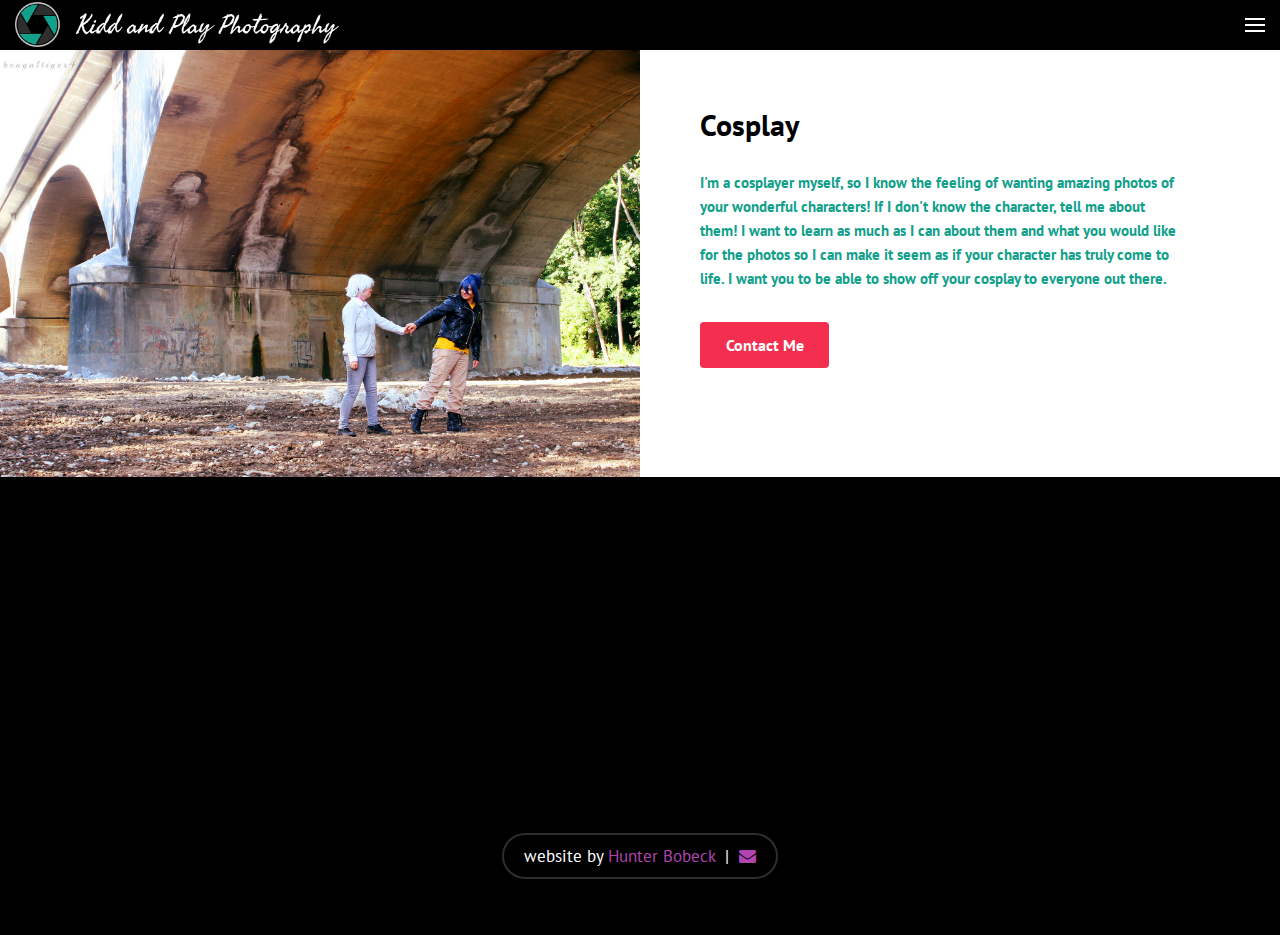
==== Cosplay.html @ bf6178b2 "1.0" ====
<!-- included: Reset, Modernizr, 'PT' Sans [Google Fonts] + Jquery + Expandable Image Gallery [Codyhouse] + Secondary Sliding Navigation [Codyhouse], and Font Awesome -->

<!doctype html>
<html lang="en" class="no-js">		<!-- the 'no-js' class is a toggle describing use of Modernizr -->
<head>
	<!-- metadata -->
    <meta charset="utf-8">	<!-- Unicode characterset -->
    <meta http-equiv="X-UA-Compatible" content="IE=edge">	<!-- Internet Explorer compatibility -->
    <meta name="viewport" content="width=device-width, initial-scale=1">	<!-- renders the page according to the device width -->
    <meta name="description" content="Check out Kendra Kidd's photography services! Kidd and Play Photography offers senior portraits, engagement photos, event photography, weddings, cosplay, and more.">		<!-- description [shown on searchengine result] -->
    <meta name="keywords" content="Kidd, and, Play, Photography, Indianapolis, Kendra, photo, photos, about, gallery, prices, contact, services, senior, portraits, engagement, events, weddings, event, cosplay, wedding, other, miscellaneous, Flickr, Facebook">		<!-- keywords for searchengine optimization -->
    <meta name="author" content="Hunter Bobeck">		<!-- author name -->
    <link rel="icon" href="images\icon.ico">		<!-- favicon -->
    <title>Cosplay | Kidd and Play Photography</title>		<!-- title -->
	
	<!-- CSS -->
	<link rel="stylesheet" href="css/reset.css">		<!-- Reset -->
	<link rel='stylesheet' href='http://fonts.googleapis.com/css?family=PT+Sans:400,700' type='text/css'>		<!-- 'PT' Sans [Google Fonts] -->
	<link rel="stylesheet" href="css/expandable-image-gallery.css">		<!-- Expandable Image Gallery [Codyhouse] -->
	<link rel="stylesheet" href="css/style.css">		<!-- Secondary Sliding Navigation [Codyhouse] -->
    <link rel="stylesheet" href="css/font-awesome.min.css">		<!-- Font Awesome -->

	<!-- preJavascript -->
	<script src="js/modernizr.js"></script>		<!-- Modernizr -->
</head>

<body>
	<!-- #header -->
	<header>
		<!-- #logo -->
		<div class="cd-logo"><a href="./index.html"><img src="images/Shutter-Logo.png" alt="Logo" style="position: absolute; top: -19px; left: 0px; height: 60px"></a></div>
		<!-- #navigation -->
		<nav class="cd-main-nav-wrapper">
			<ul class="cd-main-nav">
				<li><a href="./index.html#About">About</a></li>
				<li><a href="./index.html#Gallery">Gallery</a></li>
				<li><a href="./index.html#Prices">Prices</a></li>
				<li><a href="./index.html#Contact" style="text-decoration: none">Contact</a></li>
				<li>
					<a href="#0" class="cd-subnav-trigger"><span>Services</span></a>
					<ul>
						<li class="go-back"><a href="#0">&nbsp;</a></li>
						<li><a href="./Senior-Portraits.html">Senior Portraits</a></li>
						<li><a href="./Engagement-Photos.html">Engagement Photos</a></li>
						<li><a href="./Events.html">Events</a></li>
						<li><a href="./Weddings.html">Weddings</a></li>
						<li><a href="./Cosplay.html">Cosplay</a></li>
						<li><a href="./Miscellaneous.html">Miscellaneous</a></li>
						<li><a href="#0" class="placeholder">Placeholder</a></li>
					</ul>
				</li>
			</ul>
		</nav>
		<a href="#0" class="cd-nav-trigger"><span></span></a>
	</header>
	<!-- #content -->
	<main class="cd-main-content">
		<!-- #spacing -->
		<div class="spacing"></div>

		<!-- #image -->
		<section class="cd-single-item">
			<div class="cd-slider-wrapper">
				<!-- #sequence -->
				<ul class="cd-slider">
					<li class="selected"><img src="images/Cosplay.jpg" alt="Product Image 1"></li>
				</ul>
				<!-- #closer -->
				<a href="#0" class="cd-close">Close</a>
			</div>
			
			<!-- #side -->
			<div class="cd-item-info">
				<h2>Cosplay</h2>
				<br>
				<p>
					I'm a cosplayer myself, so I know the feeling of wanting amazing photos of your wonderful characters! If I don't know the character, tell me about them! I want to learn as much as I can about them and what you would like for the photos so I can make it seem as if your character has truly come to life. I want you to be able to show off your cosplay to everyone out there.
				</p>
				<br>
				<a href="./index.html#Contact"><button class="add-to-cart">Contact Me</button></a>
			</div>
		</section>
		
		<!-- #footer -->
		<section id="footer" class="cd-content">
			<p><span id="author">website by <a href="http://www.HunterBobeck.me" target="blank">Hunter Bobeck</a>&nbsp;&nbsp;|&nbsp;&nbsp;<a href="mailto:hdbipod@gmail.com"><i class="fa fa-envelope"></i></a></span></p>
		</section>
	</main>
	
	<!-- postJavascript -->
	<!-- Expandable Image Gallery [Codyhouse] -->
    <script src="js/jquery.js"></script>		<!-- Jquery -->
    <script src="js/expandable-image-gallery.js"></script>
	<!-- Secondary Sliding Navigation  [Codyhouse] -->
	<script src="js/jquery-2.1.1.js"></script>		<!-- Jquery -->
	<script src="js/Secondary-Sliding-Navigation.js"></script>
</body>
</html>
---- css/expandable-image-gallery.css ----
/* -------------------------------- 

Main Components 

-------------------------------- */

html, main {
  background-color: black;
}

.spacing {
  padding: 40px;
}
@media (max-width: 1499px) {
  .spacing {
    padding: 25px;
  }
}

.cd-single-item {
  position: relative;
  background: #ffffff; }

.cd-slider-wrapper {
  position: relative;
  z-index: 1;
  -webkit-transition: width 0.4s;
  -moz-transition: width 0.4s;
  transition: width 0.4s;
  /* Force Hardware Acceleration in WebKit */
  -webkit-transform: translateZ(0);
  -moz-transform: translateZ(0);
  -ms-transform: translateZ(0);
  -o-transform: translateZ(0);
  transform: translateZ(0);
  -webkit-backface-visibility: hidden;
  backface-visibility: hidden;
  will-change: width; }
  @media only screen and (min-width: 1024px) {
    .cd-slider-wrapper {
      width: 50%; }
      .cd-slider-active .cd-slider-wrapper {
        width: 100%; } }

.cd-slider {
  position: relative;
  z-index: 1;
  overflow: hidden; }
  .cd-slider::before {
    /* never visible - this is used in jQuery to check the current MQ */
    content: 'mobile';
    display: none; }
  .cd-slider li {
    position: absolute;
    top: 0;
    left: 0;
    z-index: 1;
    height: 100%;
    width: 100%;
    -webkit-transform: translateX(100%);
    -moz-transform: translateX(100%);
    -ms-transform: translateX(100%);
    -o-transform: translateX(100%);
    transform: translateX(100%);
    -webkit-transition: -webkit-transform 0.3s;
    -moz-transition: -moz-transform 0.3s;
    transition: transform 0.3s; }
    .cd-slider li img {
      display: block;
      width: 100%; }
    .cd-slider li.selected {
      position: relative;
      z-index: 2;
      -webkit-transform: translateX(0);
      -moz-transform: translateX(0);
      -ms-transform: translateX(0);
      -o-transform: translateX(0);
      transform: translateX(0); }
    .cd-slider li.move-left {
      -webkit-transform: translateX(-100%);
      -moz-transform: translateX(-100%);
      -ms-transform: translateX(-100%);
      -o-transform: translateX(-100%);
      transform: translateX(-100%); }
  @media only screen and (min-width: 1024px) {
    .cd-slider {
      cursor: pointer; }
      .cd-slider::before {
        /* never visible - this is used in jQuery to check the current MQ */
        content: 'desktop'; }
      .cd-slider::after {
        /* slider cover layer - to indicate the image is clickable */
        content: '';
        display: block;
        position: absolute;
        top: 0;
        left: 0;
        height: 100%;
        width: 100%;
        background: rgba(81, 62, 93, 0.4) url("../images/cd-icon-zoom.svg") no-repeat center center;
        /* size of the icon */
        background-size: 48px;
        opacity: 0;
        z-index: 4;
        -webkit-transition: opacity 0.2s;
        -moz-transition: opacity 0.2s;
        transition: opacity 0.2s; }
      .no-touch .cd-slider:hover::after {
        opacity: 1; }
      .cd-slider-active .cd-slider {
        cursor: auto; }
        .cd-slider-active .cd-slider::after {
          display: none; } }

@media only screen and (min-width: 1024px) {
  .cd-slider-navigation li, .cd-slider-pagination {
    opacity: 0;
    visibility: hidden;
    -webkit-transition: opacity 0.4s 0s, visibility 0s 0.4s;
    -moz-transition: opacity 0.4s 0s, visibility 0s 0.4s;
    transition: opacity 0.4s 0s, visibility 0s 0.4s; }
    .cd-slider-active .cd-slider-navigation li, .cd-slider-active .cd-slider-pagination {
      opacity: 1;
      visibility: visible;
      -webkit-transition: opacity 0.4s 0.4s, visibility 0s 0.4s;
      -moz-transition: opacity 0.4s 0.4s, visibility 0s 0.4s;
      transition: opacity 0.4s 0.4s, visibility 0s 0.4s; } }
.cd-slider-navigation li {
  position: absolute;
  z-index: 2;
  top: 50%;
  bottom: auto;
  -webkit-transform: translateY(-50%);
  -moz-transform: translateY(-50%);
  -ms-transform: translateY(-50%);
  -o-transform: translateY(-50%);
  transform: translateY(-50%); }
  .cd-slider-navigation li:first-of-type {
    left: 10px; }
  .cd-slider-navigation li:last-of-type {
    right: 10px; }
  .cd-slider-navigation li a {
    display: block;
    width: 48px;
    height: 48px;
    background: url("../images/cd-icon-arrow.svg") no-repeat center center;
    -webkit-transition: opacity 0.2s 0s, visibility 0s 0s;
    -moz-transition: opacity 0.2s 0s, visibility 0s 0s;
    transition: opacity 0.2s 0s, visibility 0s 0s;
    /* image replacement */
    overflow: hidden;
    text-indent: 100%;
    white-space: nowrap; }
    .cd-slider-navigation li a.inactive {
      opacity: 0;
      visibility: hidden;
      -webkit-transition: opacity 0.2s 0s, visibility 0s 0.2s;
      -moz-transition: opacity 0.2s 0s, visibility 0s 0.2s;
      transition: opacity 0.2s 0s, visibility 0s 0.2s; }
    .no-touch .cd-slider-navigation li a:hover {
      opacity: .7; }
  .cd-slider-navigation li:first-of-type a {
    -webkit-transform: rotate(180deg);
    -moz-transform: rotate(180deg);
    -ms-transform: rotate(180deg);
    -o-transform: rotate(180deg);
    transform: rotate(180deg); }
  @media only screen and (min-width: 1024px) {
    .cd-slider-navigation li:first-child {
      left: 30px; }
    .cd-slider-navigation li:last-child {
      right: 30px; } }

.cd-slider-pagination {
  /* you won't see this element in the html but it will be created using jQuery */
  position: absolute;
  z-index: 2;
  bottom: 30px;
  left: 50%;
  right: auto;
  -webkit-transform: translateX(-50%);
  -moz-transform: translateX(-50%);
  -ms-transform: translateX(-50%);
  -o-transform: translateX(-50%);
  transform: translateX(-50%);
  visibility: hidden; }
  .cd-slider-pagination:after {
    content: "";
    display: table;
    clear: both; }
  .touch .cd-slider-pagination {
    visibility: hidden; }
  .cd-slider-pagination li {
    display: inline-block;
    float: left;
    margin: 0 5px; }
    .cd-slider-pagination li.selected a {
      background: #f5f4f3; }
  .cd-slider-pagination a {
    display: block;
    height: 12px;
    width: 12px;
    border-radius: 50%;
    border: 1px solid #f5f4f3;
    /* fix a bug in IE9/10 - transparent anchor not clickable */
    background-color: rgba(255, 255, 255, 0);
    /* image replacement */
    overflow: hidden;
    text-indent: 100%;
    white-space: nowrap; }

.cd-slider-wrapper .cd-close {
  display: none;
  position: absolute;
  z-index: 2;
  top: 30px;
  right: 30px;
  width: 48px;
  height: 48px;
  background: url("../images/cd-icon-close.svg") no-repeat center center;
  /* image replacement */
  overflow: hidden;
  text-indent: 100%;
  white-space: nowrap;
  visibility: hidden;
  opacity: 0;
  -webkit-transition: -webkit-transform 0.3s 0s, visibility 0s 0.4s;
  -moz-transition: -moz-transform 0.3s 0s, visibility 0s 0.4s;
  transition: transform 0.3s 0s, visibility 0s 0.4s; }
  .cd-slider-active .cd-slider-wrapper .cd-close {
    visibility: visible;
    opacity: 1;
    -webkit-transition: -webkit-transform 0.3s 0s, visibility 0s 0s, opacity 0.4s 0.4s;
    -moz-transition: -moz-transform 0.3s 0s, visibility 0s 0s, opacity 0.4s 0.4s;
    transition: transform 0.3s 0s, visibility 0s 0s, opacity 0.4s 0.4s; }
  .no-touch .cd-slider-active .cd-slider-wrapper .cd-close:hover {
    -webkit-transform: scale(1.2);
    -moz-transform: scale(1.2);
    -ms-transform: scale(1.2);
    -o-transform: scale(1.2);
    transform: scale(1.2); }
  @media only screen and (min-width: 1024px) {
    .cd-slider-wrapper .cd-close {
      display: block; } }

.cd-item-info {
  padding: 50px 5%; }
  .cd-item-info h2, .cd-item-info p {
    max-width: 480px; }
  .cd-item-info h2 {
    color: black;
    font-weight: bold; }
  .cd-item-info p {
    line-height: 1.6;
    margin: 1em 0;
    color: #666666;
    color: #12a08b;
  }
  .cd-item-info .add-to-cart {
    -webkit-appearance: none;
    -moz-appearance: none;
    -ms-appearance: none;
    -o-appearance: none;
    appearance: none;
    border: none;
    padding: .8em 1.6em;
    background-color: #f42e4e;
    color: #ffffff;
    -webkit-font-smoothing: antialiased;
    -moz-osx-font-smoothing: grayscale;
    font-family: "PT Sans", sans-serif;
    font-size: 1.6rem;
    font-weight: bold;
    cursor: pointer;
    border-radius: 4px; }
  @media only screen and (min-width: 1024px) {
    .cd-item-info {
      position: absolute;
      width: 50%;
      top: 0;
      right: 0;
      padding: 60px 60px 0;
      margin: 0; } }

.cd-content p {
  width: 90%;
  max-width: 768px;
  padding: 4em 0;
  margin: 0 auto;
  color: #afa8a0;
  line-height: 1.8; }


.cd-item-info h2 {
  font-size: 35px;
}
.cd-item-info p {
  font-size: 22px;
}
@media (max-width: 1674px) {
  .cd-item-info h2 {
    font-size: 33px;
  }
  .cd-item-info p {
    font-size: 18px;
  }
}
@media (max-width: 1400px) {
  .cd-item-info h2 {
    font-size: 30px;
  }
  .cd-item-info p {
    font-size: 15px;
    font-weight: 600;
  }
}
@media (max-width: 1180px) {
  .cd-item-info h2 {
    font-size: 25px;
  }
  .cd-item-info p {
    font-size: 14px;
    font-weight: 600;
  }
}
@media (max-width: 1023px) {
  .cd-item-info h2 {
    font-size: 30px;
  }
  .cd-item-info p {
    font-size: 20px;
    font-weight: normal;
  } 
}
---- css/style.css ----
/* -------------------------------- 

Primary style

-------------------------------- */
*, *::after, *::before {
  -webkit-box-sizing: border-box;
  -moz-box-sizing: border-box;
  box-sizing: border-box;
}

html {
  font-size: 62.5%;
}

body {
  font-size: 1.6rem;
  font-family: "PT Sans", sans-serif;
  color: #33414a;
  background-color: #f2f2f2;
}

a {
  color: #7e4d7e;
  text-decoration: none;
}

/* -------------------------------- 

Main Components 

-------------------------------- */
header {
  position: fixed;
  z-index: 3;
  height: 50px;
  width: 100%;
  top: 0;
  left: 0;
  background-color: black;
  -webkit-font-smoothing: antialiased;
  -moz-osx-font-smoothing: grayscale;
  /* Force Hardware Acceleration */
  -webkit-transform: translateZ(0);
  -moz-transform: translateZ(0);
  -ms-transform: translateZ(0);
  -o-transform: translateZ(0);
  transform: translateZ(0);
  -webkit-backface-visibility: hidden;
  backface-visibility: hidden;
  -webkit-transition: -webkit-transform 0.3s;
  -moz-transition: -moz-transform 0.3s;
  transition: transform 0.3s;
}
header.nav-is-visible {
  -webkit-transform: translateX(-260px);
  -moz-transform: translateX(-260px);
  -ms-transform: translateX(-260px);
  -o-transform: translateX(-260px);
  transform: translateX(-260px);
}
header::before {
  /* never visible - this is used in jQuery to check the current MQ */
  display: none;
  content: 'mobile';
}
@media only screen and (min-width: 1500px) {
  header {
    height: 80px;
  }
  header.nav-is-visible {
    -webkit-transform: translateX(0);
    -moz-transform: translateX(0);
    -ms-transform: translateX(0);
    -o-transform: translateX(0);
    transform: translateX(0);
  }
  header::before {
    content: 'desktop';
  }
}

.cd-logo {
  display: inline-block;
  height: 100%;
  margin-left: 15px;
  /* remove jump on iOS devices - when we fire the navigation */
  -webkit-transform: translateZ(0);
  -moz-transform: translateZ(0);
  -ms-transform: translateZ(0);
  -o-transform: translateZ(0);
  transform: translateZ(0);
  -webkit-backface-visibility: hidden;
  backface-visibility: hidden;
}
.cd-logo img {
  display: block;
}
@media only screen and (min-width: 1500px) {
  .cd-logo {
    position: absolute;
    z-index: 2;
    margin-left: 5%;
  }
  .cd-logo img {
    margin-top: 29px;
  }
}

.cd-nav-trigger {
  display: block;
  position: absolute;
  right: 0;
  top: 0;
  height: 100%;
  width: 50px;
  /* hide text */
  overflow: hidden;
  white-space: nowrap;
  color: transparent;
}
.cd-nav-trigger span {
  /* hamburger icon created in CSS */
  position: absolute;
  height: 2px;
  width: 20px;
  top: 50%;
  margin-top: -1px;
  left: 50%;
  margin-left: -10px;
  -webkit-transition: background-color 0.3s 0.3s;
  -moz-transition: background-color 0.3s 0.3s;
  transition: background-color 0.3s 0.3s;
  background-color: #ffffff;
}
.cd-nav-trigger span::before, .cd-nav-trigger span::after {
  /* upper and lower lines of the menu icon */
  content: '';
  position: absolute;
  width: 100%;
  height: 100%;
  background-color: #ffffff;
  /* Force Hardware Acceleration */
  -webkit-transform: translateZ(0);
  -moz-transform: translateZ(0);
  -ms-transform: translateZ(0);
  -o-transform: translateZ(0);
  transform: translateZ(0);
  -webkit-backface-visibility: hidden;
  backface-visibility: hidden;
  -webkit-transition: -webkit-transform 0.3s 0.3s;
  -moz-transition: -moz-transform 0.3s 0.3s;
  transition: transform 0.3s 0.3s;
}
.cd-nav-trigger span::before {
  -webkit-transform: translateY(-6px);
  -moz-transform: translateY(-6px);
  -ms-transform: translateY(-6px);
  -o-transform: translateY(-6px);
  transform: translateY(-6px);
}
.cd-nav-trigger span::after {
  -webkit-transform: translateY(6px);
  -moz-transform: translateY(6px);
  -ms-transform: translateY(6px);
  -o-transform: translateY(6px);
  transform: translateY(6px);
}
.nav-is-visible .cd-nav-trigger span {
  background-color: rgba(255, 255, 255, 0);
}
.nav-is-visible .cd-nav-trigger span::before {
  -webkit-transform: translateY(0) rotate(-45deg);
  -moz-transform: translateY(0) rotate(-45deg);
  -ms-transform: translateY(0) rotate(-45deg);
  -o-transform: translateY(0) rotate(-45deg);
  transform: translateY(0) rotate(-45deg);
}
.nav-is-visible .cd-nav-trigger span::after {
  -webkit-transform: translateY(0) rotate(45deg);
  -moz-transform: translateY(0) rotate(45deg);
  -ms-transform: translateY(0) rotate(45deg);
  -o-transform: translateY(0) rotate(45deg);
  transform: translateY(0) rotate(45deg);
}
@media only screen and (min-width: 1500px) {
  .cd-nav-trigger {
    display: none;
  }
}

.cd-main-nav {
  position: fixed;
  z-index: 1;
  top: 0;
  right: 0;
  width: 260px;
  height: 100vh;
  overflow: auto;
  -webkit-overflow-scrolling: touch;
  visibility: hidden;
  background: #1e262c;
  -webkit-transition: visibility 0s 0.3s;
  -moz-transition: visibility 0s 0.3s;
  transition: visibility 0s 0.3s;
}
.cd-main-nav a {
  display: block;
  font-size: 1.8rem;
  padding: .9em 2em .9em 1em;
  border-bottom: 1px solid #33414a;
  color: #ffffff;
  -webkit-transition: -webkit-transform 0.3s, opacity 0.3s;
  -moz-transition: -moz-transform 0.3s, opacity 0.3s;
  transition: transform 0.3s, opacity 0.3s;
}
.cd-main-nav li ul {
  position: absolute;
  top: 0;
  left: 0;
  width: 100%;
  -webkit-transition: -webkit-transform 0.3s;
  -moz-transition: -moz-transform 0.3s;
  transition: transform 0.3s;
  -webkit-transform: translateX(260px);
  -moz-transform: translateX(260px);
  -ms-transform: translateX(260px);
  -o-transform: translateX(260px);
  transform: translateX(260px);
}
.cd-main-nav.nav-is-visible {
  visibility: visible;
  -webkit-transition: visibility 0s 0s;
  -moz-transition: visibility 0s 0s;
  transition: visibility 0s 0s;
}
.cd-main-nav.moves-out > li > a {
  /* push the navigation items to the left - and lower down opacity - when secondary nav slides in */
  -webkit-transform: translateX(-100%);
  -moz-transform: translateX(-100%);
  -ms-transform: translateX(-100%);
  -o-transform: translateX(-100%);
  transform: translateX(-100%);
  opacity: 0;
}
.cd-main-nav.moves-out > li > ul {
  -webkit-transform: translateX(0);
  -moz-transform: translateX(0);
  -ms-transform: translateX(0);
  -o-transform: translateX(0);
  transform: translateX(0);
}
.cd-main-nav .cd-subnav-trigger, .cd-main-nav .go-back a {
  position: relative;
}
.cd-main-nav .cd-subnav-trigger::before, .cd-main-nav .cd-subnav-trigger::after, .cd-main-nav .go-back a::before, .cd-main-nav .go-back a::after {
  /* arrow icon in CSS */
  content: '';
  position: absolute;
  top: 50%;
  margin-top: -1px;
  display: inline-block;
  height: 2px;
  width: 10px;
  background: #485c68;
  -webkit-backface-visibility: hidden;
  backface-visibility: hidden;
}
.cd-main-nav .cd-subnav-trigger::before, .cd-main-nav .go-back a::before {
  -webkit-transform: rotate(45deg);
  -moz-transform: rotate(45deg);
  -ms-transform: rotate(45deg);
  -o-transform: rotate(45deg);
  transform: rotate(45deg);
}
.cd-main-nav .cd-subnav-trigger::after, .cd-main-nav .go-back a::after {
  -webkit-transform: rotate(-45deg);
  -moz-transform: rotate(-45deg);
  -ms-transform: rotate(-45deg);
  -o-transform: rotate(-45deg);
  transform: rotate(-45deg);
}
.cd-main-nav .cd-subnav-trigger::before, .cd-main-nav .cd-subnav-trigger::after {
  /* arrow goes on the right side - children navigation */
  right: 20px;
  -webkit-transform-origin: 9px 50%;
  -moz-transform-origin: 9px 50%;
  -ms-transform-origin: 9px 50%;
  -o-transform-origin: 9px 50%;
  transform-origin: 9px 50%;
}
.cd-main-nav .go-back a {
  padding-left: 2em;
}
.cd-main-nav .go-back a::before, .cd-main-nav .go-back a::after {
  /* arrow goes on the left side - go back button */
  left: 20px;
  -webkit-transform-origin: 1px 50%;
  -moz-transform-origin: 1px 50%;
  -ms-transform-origin: 1px 50%;
  -o-transform-origin: 1px 50%;
  transform-origin: 1px 50%;
}
.cd-main-nav .placeholder {
  /* never visible or clickable- it is used to take up the same space as the .cd-subnav-trigger */
  display: none;
}
@media only screen and (min-width: 1500px) {
  .cd-main-nav {
    position: static;
    visibility: visible;
    width: 100%;
    height: 80px;
    line-height: 80px;
    /* padding left = logo size + logo left position*/
    padding: 0 5% 0 calc(5% + 124px);
    background: transparent;
    text-align: right;
  }
  .cd-main-nav li {
    display: inline-block;
    height: 100%;
    padding: 0 .4em;
  }
  .cd-main-nav li a {
    display: inline-block;
    padding: .8em;
    line-height: 1;
    font-size: 1.6rem;
    border-bottom: none;
    /* Prevent .cd-subnav-trigger flicker is Safari */
    -webkit-transform: translateZ(0);
    -moz-transform: translateZ(0);
    -ms-transform: translateZ(0);
    -o-transform: translateZ(0);
    transform: translateZ(0);
    -webkit-backface-visibility: hidden;
    backface-visibility: hidden;
    -webkit-transition: opacity 0.2s;
    -moz-transition: opacity 0.2s;
    transition: opacity 0.2s;
  }
  .cd-main-nav li a:not(.cd-subnav-trigger):hover {
    -webkit-backface-visibility: hidden;
    backface-visibility: hidden;
    opacity: .6;
  }
  .cd-main-nav .go-back {
    display: none;
  }
  .cd-main-nav .cd-subnav-trigger {
    z-index: 1;
    border: 1px solid rgba(255, 255, 255, 0.2);
    border-radius: 5em;
    -webkit-transition: border 0.3s;
    -moz-transition: border 0.3s;
    transition: border 0.3s;
  }
  .cd-main-nav .cd-subnav-trigger:hover {
    border-color: rgba(255, 255, 255, 0.4);
  }
  .cd-main-nav .cd-subnav-trigger::before, .cd-main-nav .cd-subnav-trigger::after {
    top: 22px;
    right: 17px;
    background-color: #ffffff;
    /* change transform-origin to rotate the arrow */
    -webkit-transform-origin: 50% 50%;
    -moz-transform-origin: 50% 50%;
    -ms-transform-origin: 50% 50%;
    -o-transform-origin: 50% 50%;
    transform-origin: 50% 50%;
    -webkit-transition: -webkit-transform 0.3s, width 0.3s, right 0.3s;
    -moz-transition: -moz-transform 0.3s, width 0.3s, right 0.3s;
    transition: transform 0.3s, width 0.3s, right 0.3s;
  }
  .cd-main-nav .cd-subnav-trigger::before {
    right: 23px;
  }
  .cd-main-nav .cd-subnav-trigger, .cd-main-nav .placeholder {
    padding-right: 2.4em;
    padding-left: 1.1em;
  }
  .cd-main-nav li ul {
    height: 80px;
    background-color: #7e4d7e;
    /* padding left = logo size + logo left position*/
    padding: 0 5% 0 calc(5% + 124px);
    -webkit-transform: translateY(-80px);
    -moz-transform: translateY(-80px);
    -ms-transform: translateY(-80px);
    -o-transform: translateY(-80px);
    transform: translateY(-80px);
    -webkit-transition: -webkit-transform 0.3s 0.2s;
    -moz-transition: -moz-transform 0.3s 0.2s;
    transition: transform 0.3s 0.2s;
  }
  .cd-main-nav li ul li {
    opacity: 0;
    -webkit-transform: translateY(-20px);
    -moz-transform: translateY(-20px);
    -ms-transform: translateY(-20px);
    -o-transform: translateY(-20px);
    transform: translateY(-20px);
    -webkit-transition: -webkit-transform 0.3s 0s, opacity 0.3s 0s;
    -moz-transition: -moz-transform 0.3s 0s, opacity 0.3s 0s;
    transition: transform 0.3s 0s, opacity 0.3s 0s;
  }
  .cd-main-nav .placeholder {
    /* never visible or clickable- it is used to take up the same space as the .cd-subnav-trigger */
    display: block;
    visibility: hidden;
    opacity: 0;
    pointer-event: none;
  }
  .cd-main-nav.moves-out > li > a {
    -webkit-transform: translateX(0);
    -moz-transform: translateX(0);
    -ms-transform: translateX(0);
    -o-transform: translateX(0);
    transform: translateX(0);
    opacity: 1;
  }
  .cd-main-nav.moves-out > li > ul {
    -webkit-transition: -webkit-transform 0.3s;
    -moz-transition: -moz-transform 0.3s;
    transition: transform 0.3s;
    -webkit-transform: translateY(0);
    -moz-transform: translateY(0);
    -ms-transform: translateY(0);
    -o-transform: translateY(0);
    transform: translateY(0);
  }
  .cd-main-nav.moves-out > li ul li {
    opacity: 1;
    -webkit-transform: translateY(0);
    -moz-transform: translateY(0);
    -ms-transform: translateY(0);
    -o-transform: translateY(0);
    transform: translateY(0);
    -webkit-transition: -webkit-transform 0.3s 0.2s, opacity 0.3s 0.2s;
    -moz-transition: -moz-transform 0.3s 0.2s, opacity 0.3s 0.2s;
    transition: transform 0.3s 0.2s, opacity 0.3s 0.2s;
  }
  .cd-main-nav.moves-out .cd-subnav-trigger::before, .cd-main-nav.moves-out .cd-subnav-trigger::after {
    width: 14px;
    right: 17px;
  }
  .cd-main-nav.moves-out .cd-subnav-trigger::before {
    -webkit-transform: rotate(225deg);
    -moz-transform: rotate(225deg);
    -ms-transform: rotate(225deg);
    -o-transform: rotate(225deg);
    transform: rotate(225deg);
  }
  .cd-main-nav.moves-out .cd-subnav-trigger::after {
    -webkit-transform: rotate(135deg);
    -moz-transform: rotate(135deg);
    -ms-transform: rotate(135deg);
    -o-transform: rotate(135deg);
    transform: rotate(135deg);
  }
}

.cd-main-content::before {
  /* never visible - this is used in jQuery to check the current MQ */
  display: none;
  content: 'mobile';
}
@media only screen and (min-width: 1500px) {
  .cd-main-content::before {
    content: 'desktop';
  }
}

.cd-main-content {
  position: relative;
  z-index: 2;
  min-height: 100vh;
  padding-top: 0px;
  -webkit-transition: -webkit-transform 0.3s;
  -moz-transition: -moz-transform 0.3s;
  transition: transform 0.3s;
}
.cd-main-content.nav-is-visible {
  -webkit-transform: translateX(-260px);
  -moz-transform: translateX(-260px);
  -ms-transform: translateX(-260px);
  -o-transform: translateX(-260px);
  transform: translateX(-260px);
}
@media only screen and (min-width: 1500px) {
  .cd-main-content.nav-is-visible {
    -webkit-transform: translateX(0);
    -moz-transform: translateX(0);
    -ms-transform: translateX(0);
    -o-transform: translateX(0);
    transform: translateX(0);
  }
}

.no-js .cd-nav-trigger, .no-js .cd-subnav-trigger {
  display: none;
}

.no-js header {
  position: relative;
  height: auto;
}

.no-js .cd-logo img {
  margin-bottom: 14px;
}

.no-js .cd-main-nav {
  position: static;
  width: 100%;
  height: auto;
  visibility: visible;
  overflow: visible;
}
.no-js .cd-main-nav li {
  display: inline-block;
}
.no-js .cd-main-nav li:last-child {
  display: block;
}
.no-js .cd-main-nav .go-back {
  display: none;
}
.no-js .cd-main-nav li ul {
  position: static;
  width: 100%;
  -webkit-transform: translateX(0);
  -moz-transform: translateX(0);
  -ms-transform: translateX(0);
  -o-transform: translateX(0);
  transform: translateX(0);
}
@media only screen and (min-width: 1500px) {
  .no-js .cd-main-nav {
    height: 80px;
  }
  .no-js .cd-main-nav li ul {
    position: absolute;
    top: 80px;
  }
  .no-js .cd-main-nav li ul li {
    -webkit-transform: translateY(0);
    -moz-transform: translateY(0);
    -ms-transform: translateY(0);
    -o-transform: translateY(0);
    transform: translateY(0);
    opacity: 1;
  }
  .no-js .cd-main-nav li ul li:last-child {
    display: none;
  }
}

.no-js .cd-main-content {
  padding-top: 0;
}
@media only screen and (min-width: 1500px) {
  .no-js .cd-main-content {
    padding-top: 80px;
  }
}








.teal {
    color: #12a08b;
}
.purple {
    color: #b244b2;
}
a {
  transition: all .2s ease-in-out;
  color: #b244b2;
}
a:hover {
  color: #12a08b;
}
#Gallery a {
  color: white;
}
#Gallery a:hover {
  color: white;
  font-weight: bold;
  text-decoration: none;
}

@media (max-width: 1499px) {
  .cd-logo img {
    top: 2px !important;
    height: 45px !important;
  }
}
header a, header a:hover, .cd-main-nav a:hover, .cd-subnav-trigger a:hover {
    text-decoration: none !important;
    font-weight: bold;
}
header a:hover, .cd-main-nav a:hover, .cd-subnav-trigger a:hover {
  color: #12a08b;
}

.bold {
    font-weight: bold;
}

.button {
    width: 300px;
    height: 80px;
    border-top: 1px solid #96d1f8;
    background: #65a9d7;
    background: -webkit-gradient(linear, left top, left bottom, from(#3e779d), to(#65a9d7));
    background: -webkit-linear-gradient(top, black, black);
    background: -moz-linear-gradient(top, black, black);
    background: -ms-linear-gradient(top, black, black);
    background: -o-linear-gradient(top, black, black);
    padding: 9.5px 19px;
    -webkit-border-radius: 13px;
    -moz-border-radius: 13px;
    border-radius: 13px;
    -webkit-box-shadow: rgba(0,0,0,1) 0 1px 0;
    -moz-box-shadow: rgba(0,0,0,1) 0 1px 0;
    box-shadow: rgba(0,0,0,1) 0 1px 0;
    text-shadow: rgba(0,0,0,.4) 0 1px 0;
    color: white;
    font-size: 25px;
    font-family: Georgia, serif;
    text-decoration: none;
    vertical-align: middle;
}
.button:hover {
    border-top-color: #7e4d7e;
    background: #7e4d7e;
    color: #ccc;
}
.button:active {
    border-top-color: black;
    background: black;
}

footer, #footer, footer p, #footer p {
    text-align: center;
    background: black;
    color: white;
}
#author {
    font-size: 17px;
    border-radius: 25px;
    border: 2px solid #2e2e2e;
    padding: 10px 20px; 
}

@media (min-width: 1024px) {
  #footer {
    margin-top: 300px;
  }
}
@media (min-width: 1400px) {
  #footer {
    margin-top: 200px;
  }
}
@media (min-width: 1600px) {
  #footer {
    margin-top: 50px;
  }
}
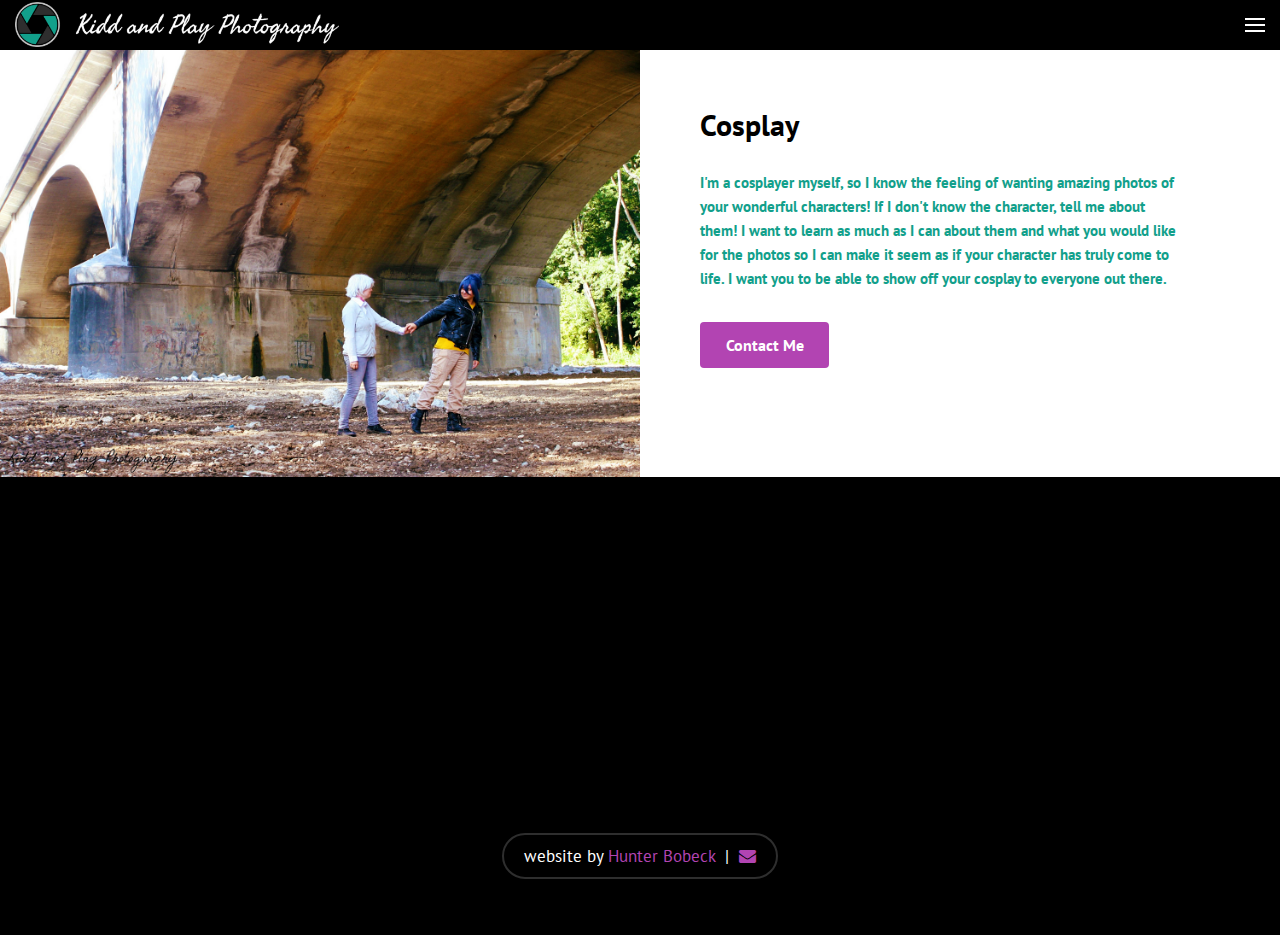
==== commit 70bf8a8a: "1.6" ====
--- a/Cosplay.html
+++ b/Cosplay.html
@@ -28,7 +28,7 @@
 	<!-- #header -->
 	<header>
 		<!-- #logo -->
-		<div class="cd-logo"><a href="./index.html"><img src="images/Shutter-Logo.png" alt="Logo" style="position: absolute; top: -19px; left: 0px; height: 60px"></a></div>
+		<div class="cd-logo"><a href="./index.html"><img id="small-logo" src="images/Shutter-Logo-small.png" alt="Logo" style="position: absolute; top: -19px; left: 0px; height: 60px"><img id="large-logo" src="images/Shutter-Logo.png" alt="Logo" style="position: absolute; top: -19px; left: 0px; height: 60px"></a></div>
 		<!-- #navigation -->
 		<nav class="cd-main-nav-wrapper">
 			<ul class="cd-main-nav">
--- a/css/expandable-image-gallery.css
+++ b/css/expandable-image-gallery.css
@@ -264,7 +264,7 @@
     appearance: none;
     border: none;
     padding: .8em 1.6em;
-    background-color: #f42e4e;
+    background-color: #b244b2;
     color: #ffffff;
     -webkit-font-smoothing: antialiased;
     -moz-osx-font-smoothing: grayscale;
--- a/css/style.css
+++ b/css/style.css
@@ -588,6 +588,7 @@
 }
 #Gallery a {
   color: white;
+  text-shadow: 2px 2px 4px #000000;
 }
 #Gallery a:hover {
   color: white;
@@ -673,4 +674,25 @@
   #footer {
     margin-top: 50px;
   }
+}
+
+
+
+
+#small-logo {
+    display: none;
+}
+@media (max-width: 432px) {
+    #large-logo {
+        display: none;
+    }
+    #small-logo {
+        display: inline;
+    }
+    #prices-container p {
+        margin: auto 20px;
+    }
+    #author {
+      font-size: 15px;
+    }
 }